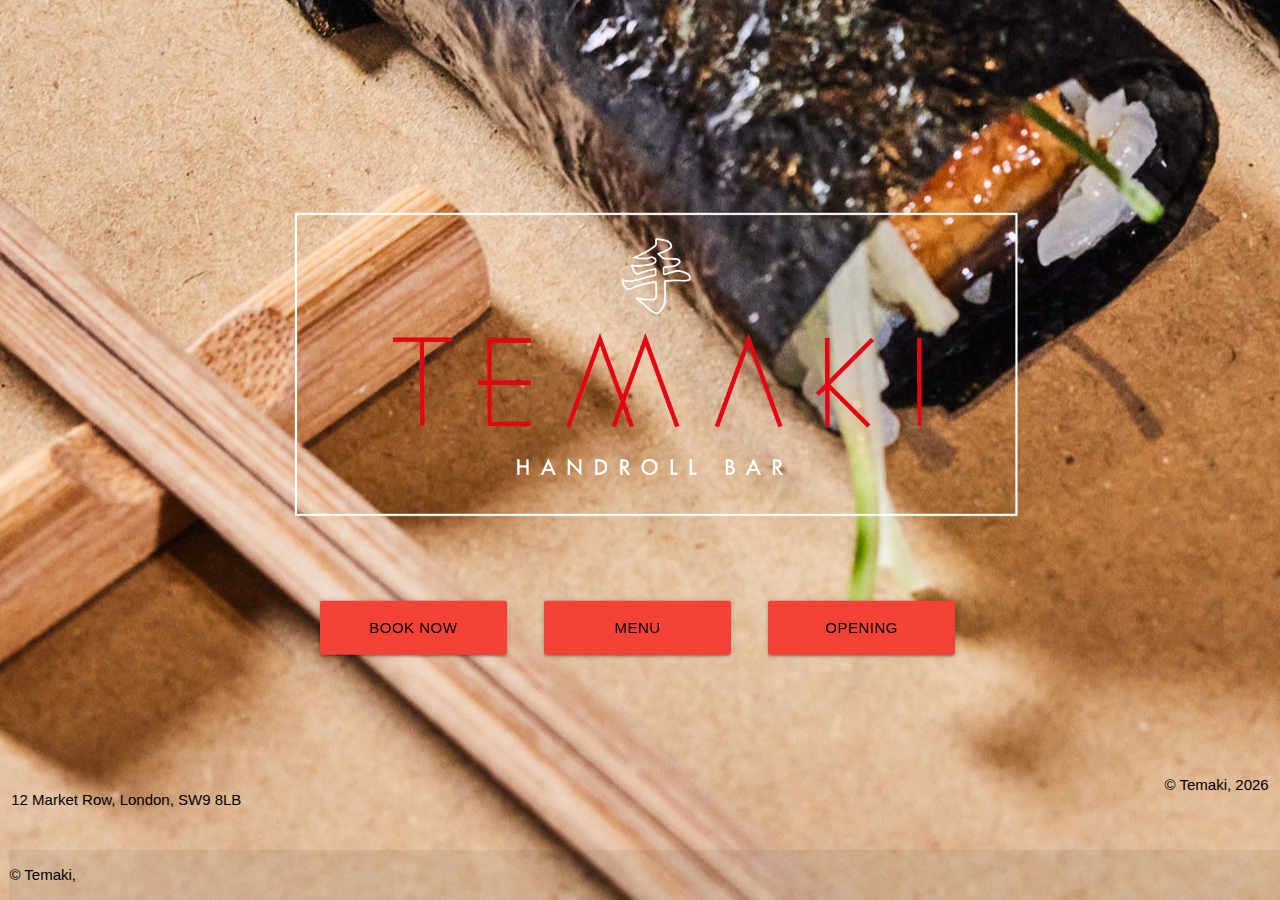
==== index.html @ 0df514a3 "Add bg image classes" ====
<!DOCTYPE html>
<html lang="en" class="home-bg">

<head>
    <meta charset="UTF-8">
    <meta name="description"
        content="London's first handroll bar opens in Brixton this summer. Temaki sushi is served alongside small plates and drinks at the elegant countertop." />

    <meta http-equiv="X-UA-Compatible" content="IE=edge">
    <meta name="viewport" content="width=device-width, initial-scale=1.0">
    <title>Temaki - Home</title>
    <link rel="shortcut icon" href="assets/images/icons/favicon.ico" type="image/x-icon" />

    <link rel="stylesheet" href="https://cdnjs.cloudflare.com/ajax/libs/font-awesome/5.15.3/css/all.min.css"
        integrity="sha512-iBBXm8fW90+nuLcSKlbmrPcLa0OT92xO1BIsZ+ywDWZCvqsWgccV3gFoRBv0z+8dLJgyAHIhR35VZc2oM/gI1w=="
        crossorigin="anonymous" referrerpolicy="no-referrer" type="text/css" />
    <link rel="stylesheet" href="https://cdnjs.cloudflare.com/ajax/libs/materialize/1.0.0/css/materialize.min.css"
        type="text/css">
    <link href="https://fonts.googleapis.com/icon?family=Material+Icons" rel="stylesheet" type="text/css">

    <link rel="stylesheet" href="assets/css/style.css" type="text/css"/>
</head>

<body>


    <main>
        <div id="wrapper" class="container logo-and-buttons ">
            <div class="container-fluid">
                <div class="row">
                    <div class="col s12 logo center-align">
                        <img class="temaki-logo" src="assets/images/temaki_logo_on_transparent.png" alt="Temaki Logo">
                    </div>
                </div>
            </div>
            <div class="buttons">
                <ul class="list-inline center-align">
                    <li>
                        <!-- Book Button -->
                        <div class="row">
                            <div class="col s12 m4 font-futura center-align">
                                <a href="https://www.opentable.co.uk/r/temaki-london?corrid=6d6acea4-cc37-4015-bec2-c011bf476546&avt=eyJ2IjoyLCJtIjowLCJwIjowLCJzIjowLCJuIjowfQ&p=2&sd=2021-08-17T19%3A00%3A00" target="_blank" rel="noopener" class="waves-effect waves-light btn-large red black-text">Book Now</a>
                            </div>
                        </div>  
                    </li>
                    <li>
                        <!-- Menu button-->
                        <div class="row">
                            <div class="col s12 m4 font-futura center-align">
                                <a href="assets/menu/temaki-menu.pdf" target="_blank" rel="noopener" class="waves-effect waves-light btn-large red black-text">Menu</a>
                            </div>
                        </div>
                    </li>
                    <li>
                        <!-- Opening Hours -->
                        <div class="row">
                            <div class="col s12 m4 font-futura center-align">
                                <a href="hours.html" class="waves-effect waves-light btn-large red black-text">Opening Hours</a>
                            </div>
                        </div>
                    </li>
                </ul>   
            </div>
        </div>
    </main>

    <footer class="page-footer transparentBG">
        <div class="container-fluid">
            <div class="row footer-content">
                <div class="col s12 l4 black-text center-align smallMedScreen">
                    <p><i class="fas fa-map-marker-alt"></i> 12 Market Row, London, SW9 8LB</p>
                </div>
                <div class="col s12 l4 black-text left-align bigScreen">
                    <p><i class="fas fa-map-marker-alt"></i> 12 Market Row, London, SW9 8LB</p>
                </div>
                <div class="col s12 l4 center-align">
                    <ul class="list-inline footer-social-links">
                        <!-- Facebook -->
                        <li><a class="black-text" href="https://www.facebook.com/Temaki-Handroll-Bar-103246971935238" target="_blank" rel="noopener"><i class="fab fa-facebook-square"></i></a></li>
                        <!-- Instagram -->
                        <li><a class="black-text" href="https://www.instagram.com/temakihandrollbar/?hl=en" target="_blank" rel="noopener"><i class="fab fa-instagram" aria-hidden="true"></i></a></li>
                        <!-- Email -->
                        <li><a class="black-text" href="mailto:info@temaki.co.uk" target="_blank" rel="noopener"><i class="fas fa-envelope"></i></a></li>
                    </ul>
                </div>
                <div class="col s12 l4 black-text center-align smallMedScreen">
                    <div class="copyright-text">&copy; Temaki, <span class="year"></span></div>
                </div>
                <div class="col s12 l4 black-text right-align bigScreen">
                    <div class="copyright-text">&copy; Temaki, <span class="year"></span></div>
                </div>
            </div>
        </div>
        <div class="footer-copyright black-text">
            <div class="container-fluid">
                <div class="col copyright-text center-align">&copy; Temaki, <span id="year"></span></div>
            </div>
        </div>
    </footer>

    <script src="https://code.jquery.com/jquery-3.6.0.min.js"
        integrity="sha256-/xUj+3OJU5yExlq6GSYGSHk7tPXikynS7ogEvDej/m4=" crossorigin="anonymous"></script>
    <script src="https://cdnjs.cloudflare.com/ajax/libs/materialize/1.0.0/js/materialize.min.js"></script>

    <script src="assets/js/script.js"></script>
</body>

</html>
---- assets/css/style.css ----
@font-face {
    font-family: "Futura";
    src:
     url("../fonts/futura-medium.woff") format("woff"),
        url("../fonts/futura-medium.woff2") format("woff2"),
        url("../fonts/futura-medium.ttf") format("truetype");
    font-weight: 500;
    font-style: normal;
    font-display: swap;
}

@import url('https://fonts.googleapis.com/css2?family=Roboto:wght@100;300;400;500;700;900&display=swap');

/* Background images */

html {
    -webkit-background-size: cover;
    -moz-background-size: cover;
    -o-background-size: cover;
    background-size: cover;
  }

.home-bg {
    background: url(/assets/images/home_bg.jpeg) no-repeat center center fixed; 
}

.hours-bg {
    background: url(/assets/images/hours_bg.png) no-repeat center center fixed; 
}

.transparentBG {
    background-color: rgba(0,0,0,0);
}

#wrapper {
    position: fixed;
    top: 50%;
    left: 50%;
    transform: translate(-50%, -50%);
}
/* Footer positioning */

body {
    display: flex;
    min-height: 100vh;
    flex-direction: column;
  }

  main {
    flex: 1 0 auto;
  }


/* Inline list positioning */

.list-inline {
    padding-left: 0;
    margin-left: -5px;
    list-style: none;
  }
  .list-inline > li {
    display: inline-block;
    padding-right: 5px;
    padding-left: 5px;
  }

/*
------------------------------------------
Fonts
------------------------------------------
*/

.font-futura {
    font-family: "futura-medium", sans-serif;
}

.font-roboto {
    font-family: "Roboto", sans-serif;
}

/* Text shadows */

.text-shadow {
    text-shadow: 0.125rem 0.125rem 0.125rem rgba(0, 0, 0, 0.5);
}

/*
------------------------------------------
Logo
------------------------------------------
*/

.logo {
    margin-top: 3.125rem;
}


/* .logo {
    position: fixed;
    top: 50%;
    left: 50%;
    transform: translate(-50%, -50%);
}  */

.temaki-logo {
    height: 100%;
    width: 100%;
}

/*
------------------------------------------
Address
------------------------------------------
*/

.address {
    margin-top: 1.25rem;
}

.address p {
    margin: 0.3125rem 0 0.3125rem 0
}

/*
------------------------------------------
Hours
------------------------------------------
*/

.hours-days {
    margin-bottom: 0.3125rem;
}

.hours-times {
    margin-top: 0.3125rem;
}

/*
------------------------------------------
Contact Us
------------------------------------------
*/

.email-link a {
    color: #f44336;
}

.email-link a:hover {
    color: #b71c1c;
}

/*
------------------------------------------
Buttons
------------------------------------------
*/

.buttons {
    margin-bottom: 100px;
}


.btn-large {
    width: 12.5rem;
}

.btn-large:hover {
    color: #fff !important;
}

/*
------------------------------------------
Footer
------------------------------------------
*/

.footer-social-links {
    margin: 0;
    font-size: 2.5rem;
}

.page-footer{
    padding: 0;
}


.footer-copyright {
    margin-left: 0.625rem
}

.bigScreen {
    display: none;
}

.smallMedScreen {
    display: block;
}

/* ---------------------------------------------------Media queries */

/* >600px - Materialize Tablet devices (m) */

@media screen and (min-width: 601px) {

    .temaki-logo {
        height: 75%;
        width: 75%;
    }



}

/* >992px - Materialize Desktop devices (l) */

@media screen and (min-width: 992px) {

    .temaki-logo {
        height: 100%;
        width: 100%;
    }

    .bigScreen {
        display: block;
    }
    
    .smallMedScreen {
        display: none;
    }
}


/* >1200px - Materialize Large Desktop devices (l) */

@media screen and (min-width: 1200px) {

}
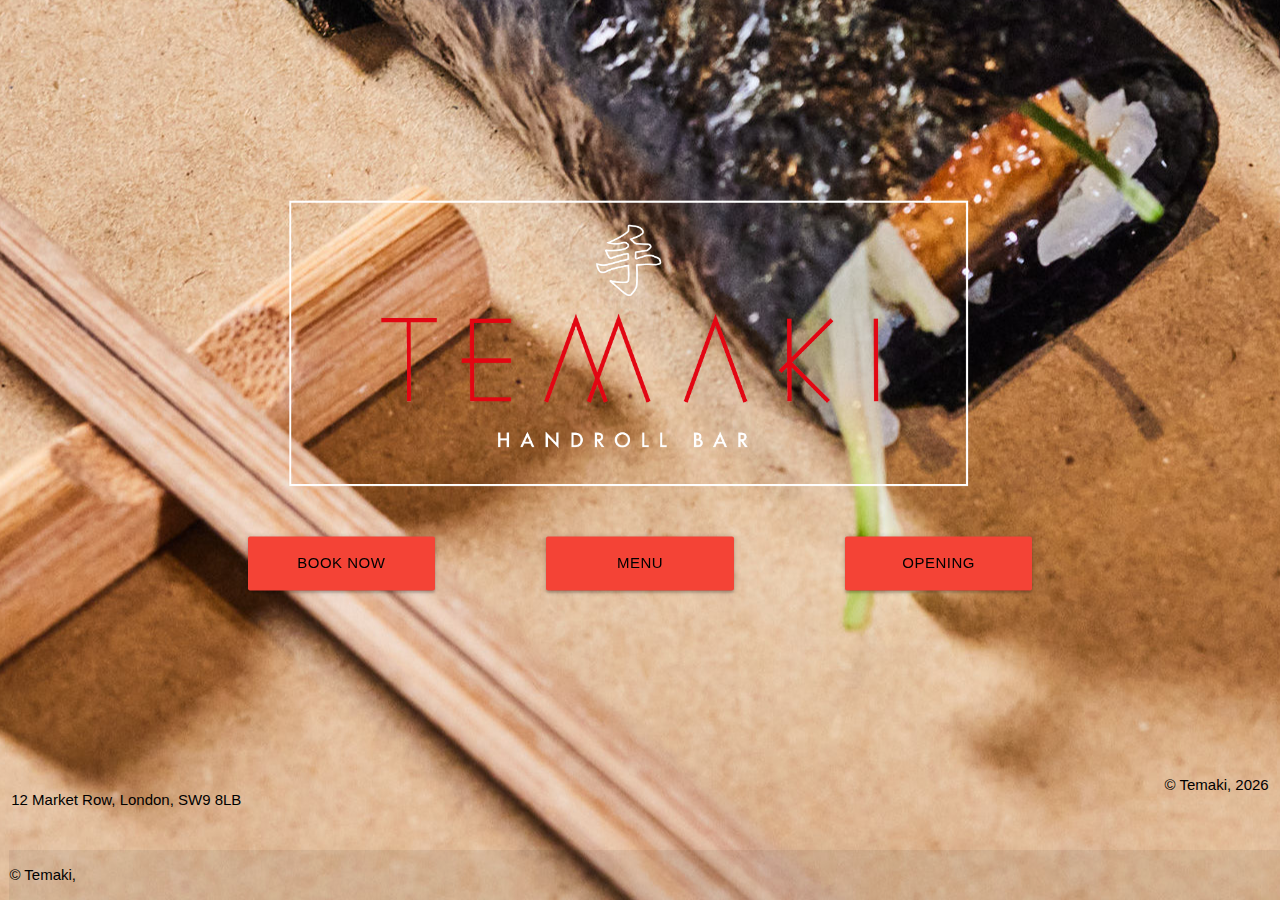
==== commit 80e5f1da: "Update button position and center logo" ====
--- a/index.html
+++ b/index.html
@@ -34,31 +34,27 @@
                 </div>
             </div>
             <div class="buttons">
-                <ul class="list-inline center-align">
-                    <li>
-                        <!-- Book Button -->
-                        <div class="row">
-                            <div class="col s12 m4 font-futura center-align">
-                                <a href="https://www.opentable.co.uk/r/temaki-london?corrid=6d6acea4-cc37-4015-bec2-c011bf476546&avt=eyJ2IjoyLCJtIjowLCJwIjowLCJzIjowLCJuIjowfQ&p=2&sd=2021-08-17T19%3A00%3A00" target="_blank" rel="noopener" class="waves-effect waves-light btn-large red black-text">Book Now</a>
-                            </div>
-                        </div>  
-                    </li>
-                    <li>
+                <ul class="center-align">
+                    <div class="row">
+                        <div class="col s12 m4 font-futura center-align button">
+                            <li>
+                                <!-- Book Button -->
+                                 <a href="https://www.opentable.co.uk/r/temaki-london?corrid=6d6acea4-cc37-4015-bec2-c011bf476546&avt=eyJ2IjoyLCJtIjowLCJwIjowLCJzIjowLCJuIjowfQ&p=2&sd=2021-08-17T19%3A00%3A00" target="_blank" rel="noopener" class="waves-effect waves-light btn-large red black-text">Book Now</a>
+                            </li> 
+                        </div>
+                        <div class="col s12 m4 font-futura center-align button">
+                            <li>
                         <!-- Menu button-->
-                        <div class="row">
-                            <div class="col s12 m4 font-futura center-align">
                                 <a href="assets/menu/temaki-menu.pdf" target="_blank" rel="noopener" class="waves-effect waves-light btn-large red black-text">Menu</a>
-                            </div>
+                            </li>    
                         </div>
-                    </li>
-                    <li>
+                        <div class="col s12 m4 font-futura center-align button">
+                            <li>
                         <!-- Opening Hours -->
-                        <div class="row">
-                            <div class="col s12 m4 font-futura center-align">
                                 <a href="hours.html" class="waves-effect waves-light btn-large red black-text">Opening Hours</a>
-                            </div>
-                        </div>
-                    </li>
+                            </li>
+                        </div> 
+                    </div>   
                 </ul>   
             </div>
         </div>
--- a/assets/css/style.css
+++ b/assets/css/style.css
@@ -105,6 +105,7 @@
 .temaki-logo {
     height: 100%;
     width: 100%;
+    margin-bottom: -50px;
 }
 
 /*
@@ -156,12 +157,14 @@
 */
 
 .buttons {
-    margin-bottom: 100px;
-}
+    margin-bottom: 180px;
+}
+
 
 
 .btn-large {
     width: 12.5rem;
+    margin: 20px 10px 20px 10px
 }
 
 .btn-large:hover {
@@ -227,6 +230,10 @@
     .smallMedScreen {
         display: none;
     }
+
+    .temaki-logo {
+        padding-right: 53px;
+   }
 }
 
 
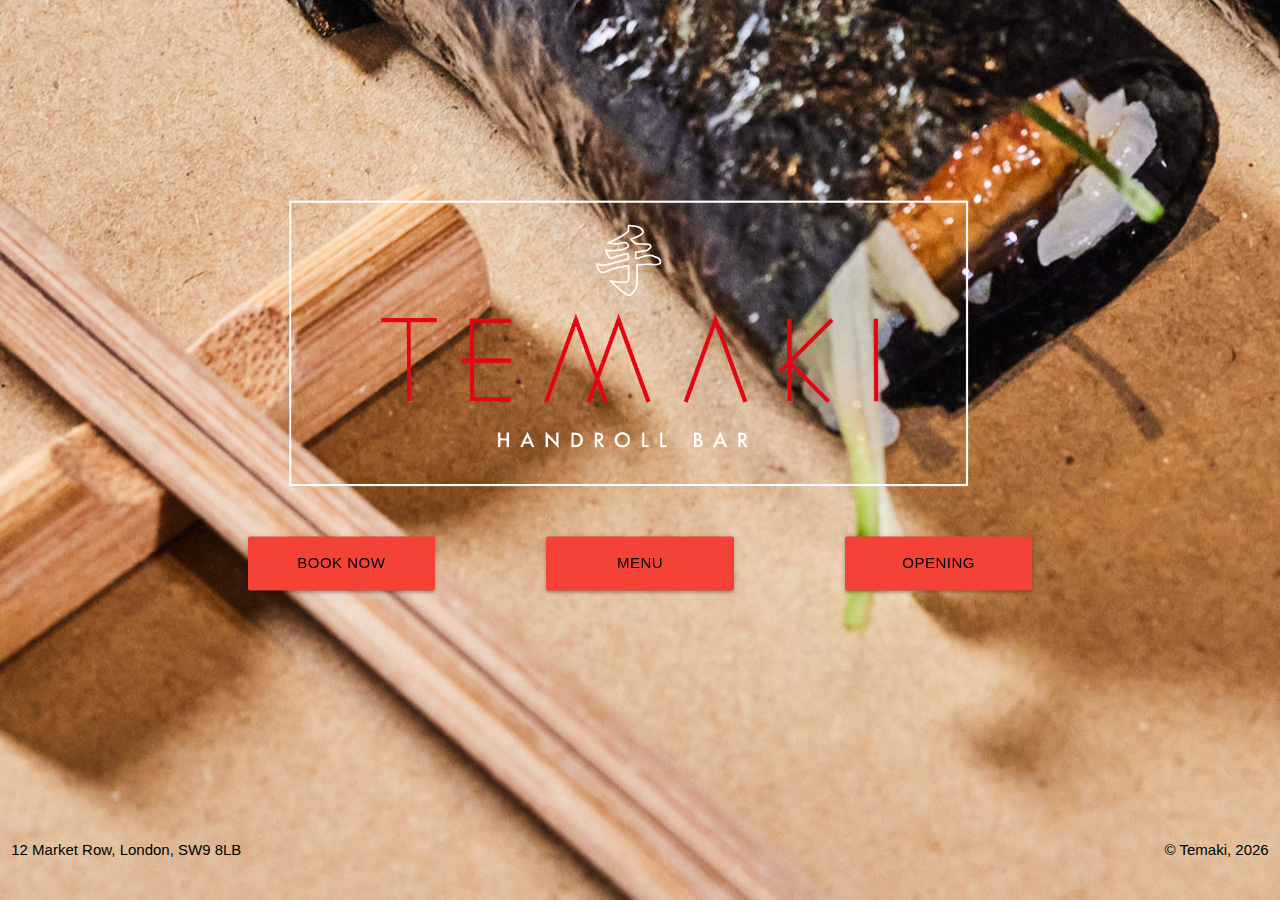
==== commit 83817861: "Fix footer copyright alignment" ====
--- a/index.html
+++ b/index.html
@@ -83,15 +83,19 @@
                     <div class="copyright-text">&copy; Temaki, <span class="year"></span></div>
                 </div>
                 <div class="col s12 l4 black-text right-align bigScreen">
-                    <div class="copyright-text">&copy; Temaki, <span class="year"></span></div>
+                    <div class="copyright-text">
+                        <p>&copy; Temaki, <span class="year"></span></p>
+                    </div>
                 </div>
             </div>
         </div>
-        <div class="footer-copyright black-text">
+        <!-- <div class="footer-copyright black-text">
             <div class="container-fluid">
-                <div class="col copyright-text center-align">&copy; Temaki, <span id="year"></span></div>
+                <div class="col copyright-text center-align">&copy; Temaki, <span id="year"></span>
+                    <p>&copy; Temaki, <span id="year"></span></p>
+                </div>
             </div>
-        </div>
+        </div> -->
     </footer>
 
     <script src="https://code.jquery.com/jquery-3.6.0.min.js"
--- a/assets/css/style.css
+++ b/assets/css/style.css
@@ -114,13 +114,13 @@
 ------------------------------------------
 */
 
-.address {
+/* .address {
     margin-top: 1.25rem;
 }
 
 .address p {
     margin: 0.3125rem 0 0.3125rem 0
-}
+} */
 
 /*
 ------------------------------------------
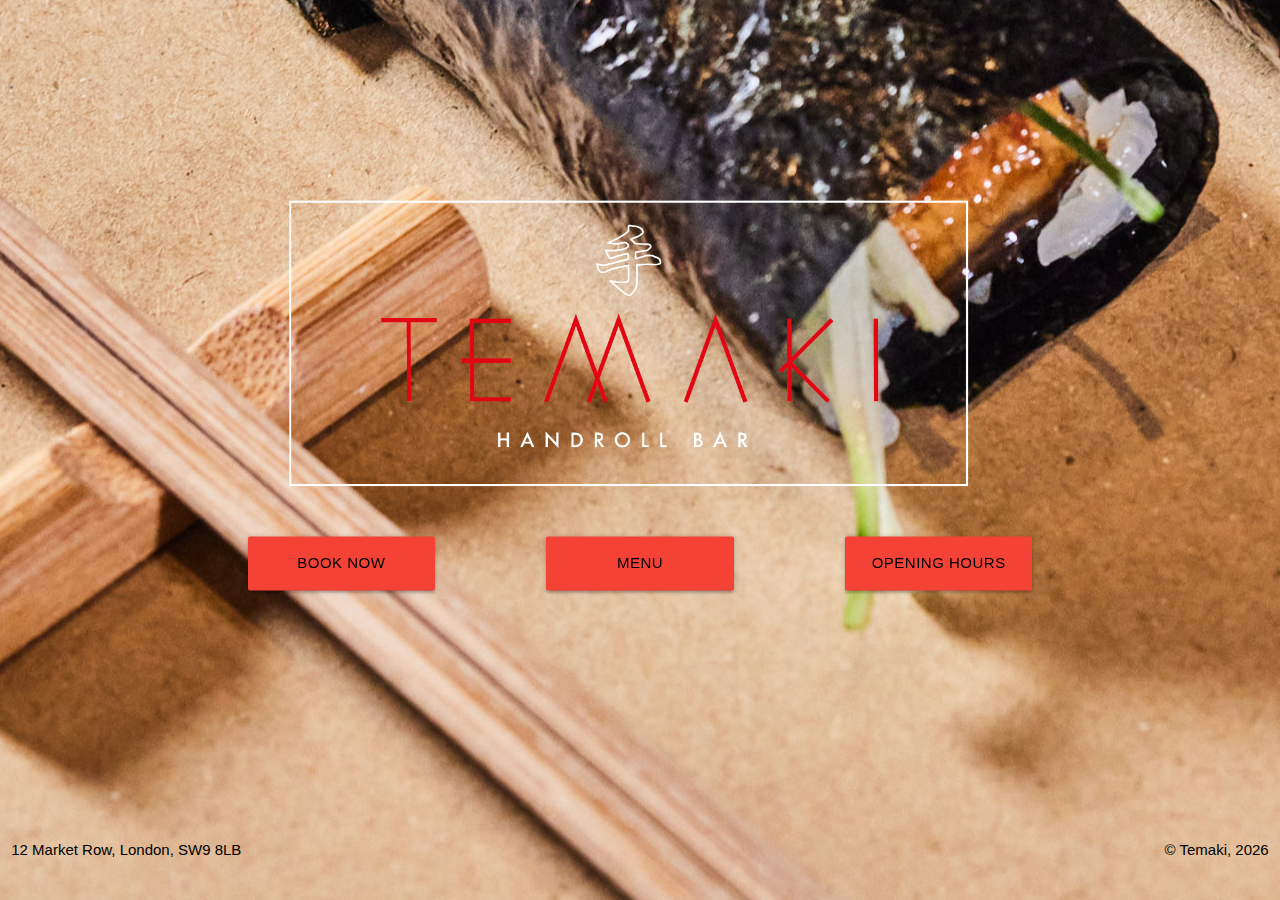
==== commit 5c95e2df: "Add home link to logo" ====
--- a/index.html
+++ b/index.html
@@ -29,7 +29,7 @@
             <div class="container-fluid">
                 <div class="row">
                     <div class="col s12 logo center-align">
-                        <img class="temaki-logo" src="assets/images/temaki_logo_on_transparent.png" alt="Temaki Logo">
+                        <a href="index.html"><img class="temaki-logo" src="assets/images/temaki_logo_on_transparent.png" alt="Temaki Logo"></a>
                     </div>
                 </div>
             </div>
--- a/assets/css/style.css
+++ b/assets/css/style.css
@@ -11,6 +11,13 @@
 
 @import url('https://fonts.googleapis.com/css2?family=Roboto:wght@100;300;400;500;700;900&display=swap');
 
+/* General positioning */
+
+.center {
+    margin-left: auto;
+    margin-right: auto;
+}
+
 /* Background images */
 
 html {
@@ -25,7 +32,8 @@
 }
 
 .hours-bg {
-    background: url(/assets/images/hours_bg.png) no-repeat center center fixed; 
+    background: url(/assets/images/hours_bg.jpeg) no-repeat center center fixed;
+    background-size: cover !important; 
 }
 
 .transparentBG {
@@ -105,7 +113,7 @@
 .temaki-logo {
     height: 100%;
     width: 100%;
-    margin-bottom: -50px;
+    /* margin-bottom: -50px; */
 }
 
 /*
@@ -136,6 +144,23 @@
     margin-top: 0.3125rem;
 }
 
+.hours-table {
+    /* border: solid black 2px; */
+    border-collapse: separate;
+    border-radius: 20px;
+    -moz-border-radius: 20px;
+    background-color: rgba(255, 255, 255, 0.8);
+    /* width: 90%; */
+}
+
+td {
+    border-bottom: solid 1px black;
+}
+
+.bottom-table {
+    border-bottom: none;
+}
+
 /*
 ------------------------------------------
 Contact Us
@@ -161,10 +186,10 @@
 }
 
 
-
 .btn-large {
     width: 12.5rem;
-    margin: 20px 10px 20px 10px
+    margin: 20px 10px 20px 10px;
+    padding: 0;
 }
 
 .btn-large:hover {
@@ -210,13 +235,14 @@
         width: 75%;
     }
 
-
-
+    .hours-table {
+        width: 75%;
+    }
 }
 
 /* >992px - Materialize Desktop devices (l) */
 
-@media screen and (min-width: 992px) {
+@media screen and (min-width: 993px) {
 
     .temaki-logo {
         height: 100%;
@@ -241,4 +267,8 @@
 
 @media screen and (min-width: 1200px) {
 
-}
+    .temaki-logo {
+        margin-bottom: -50px;
+    }
+
+}
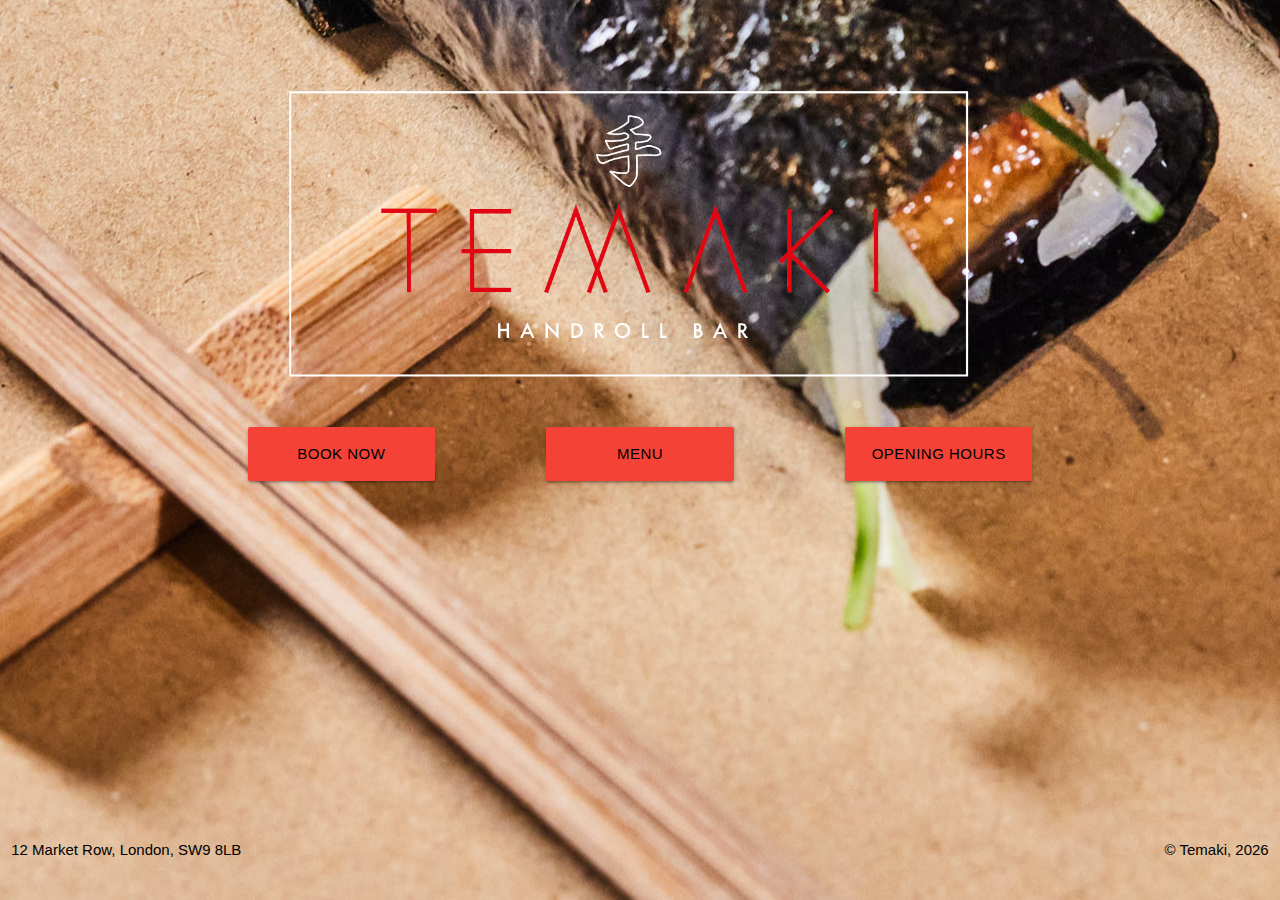
==== commit ae4625b0: "Fix main content positioning" ====
--- a/index.html
+++ b/index.html
@@ -25,7 +25,7 @@
 
 
     <main>
-        <div id="wrapper" class="container logo-and-buttons ">
+        <div class="container logo-and-buttons ">
             <div class="container-fluid">
                 <div class="row">
                     <div class="col s12 logo center-align">
@@ -62,11 +62,11 @@
 
     <footer class="page-footer transparentBG">
         <div class="container-fluid">
-            <div class="row footer-content">
-                <div class="col s12 l4 black-text center-align smallMedScreen">
+            <div class="row footer-content font-roboto">
+                <div class="col s12 l4 black-text uppercase center-align smallMedScreen">
                     <p><i class="fas fa-map-marker-alt"></i> 12 Market Row, London, SW9 8LB</p>
                 </div>
-                <div class="col s12 l4 black-text left-align bigScreen">
+                <div class="col s12 l4 black-text uppercase left-align bigScreen">
                     <p><i class="fas fa-map-marker-alt"></i> 12 Market Row, London, SW9 8LB</p>
                 </div>
                 <div class="col s12 l4 center-align">
@@ -80,7 +80,7 @@
                     </ul>
                 </div>
                 <div class="col s12 l4 black-text center-align smallMedScreen">
-                    <div class="copyright-text">&copy; Temaki, <span class="year"></span></div>
+                    <p class="copyright-text">&copy; Temaki, <span class="year"></span>
                 </div>
                 <div class="col s12 l4 black-text right-align bigScreen">
                     <div class="copyright-text">
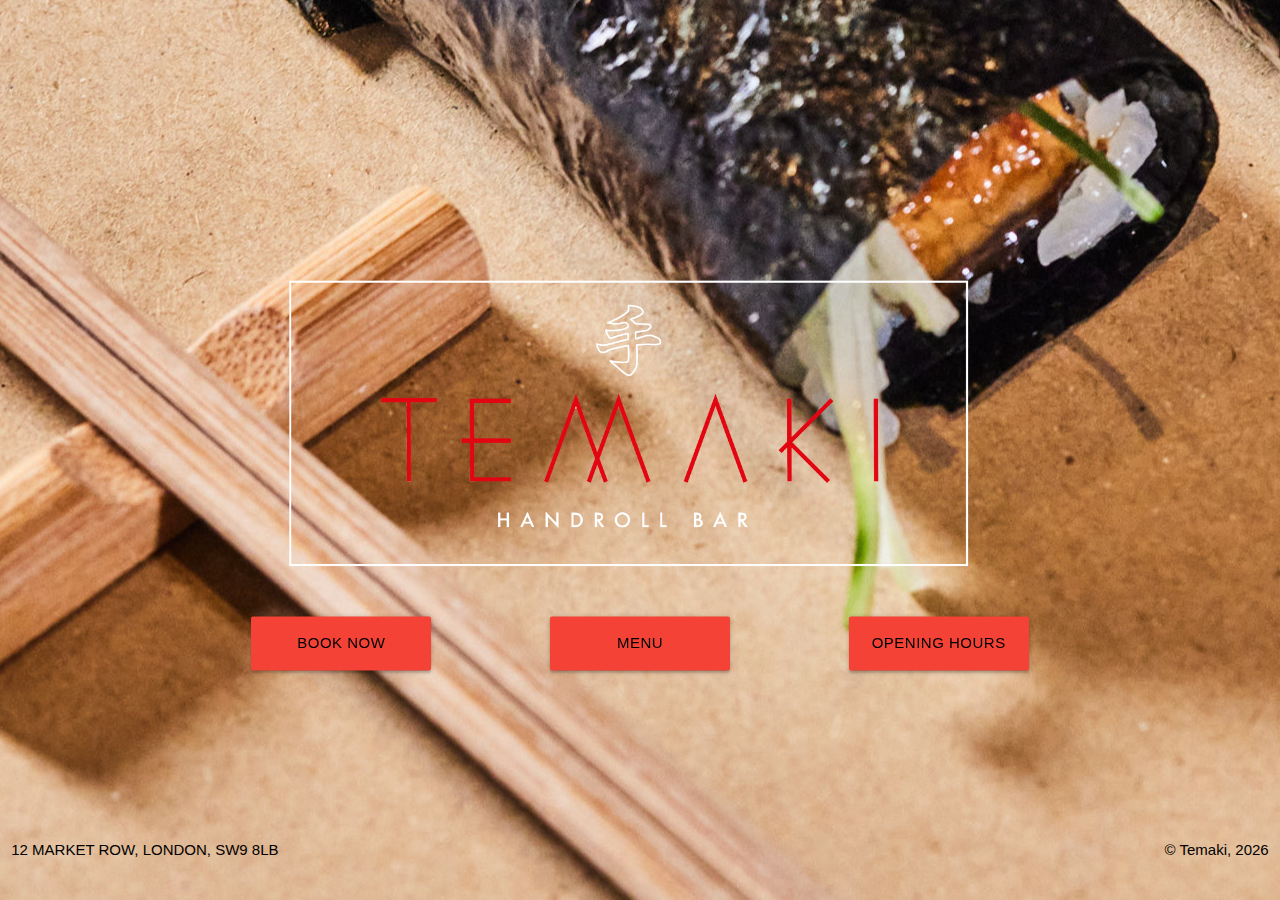
==== commit a6c35085: "Edit title, add wrapper id to logo-and-buttons div" ====
--- a/index.html
+++ b/index.html
@@ -8,7 +8,7 @@
 
     <meta http-equiv="X-UA-Compatible" content="IE=edge">
     <meta name="viewport" content="width=device-width, initial-scale=1.0">
-    <title>Temaki - Home</title>
+    <title>Temaki</title>
     <link rel="shortcut icon" href="assets/images/icons/favicon.ico" type="image/x-icon" />
 
     <link rel="stylesheet" href="https://cdnjs.cloudflare.com/ajax/libs/font-awesome/5.15.3/css/all.min.css"
@@ -22,10 +22,8 @@
 </head>
 
 <body>
-
-
     <main>
-        <div class="container logo-and-buttons ">
+        <div id="wrapper" class="container logo-and-buttons">
             <div class="container-fluid">
                 <div class="row">
                     <div class="col s12 logo center-align">
@@ -39,7 +37,7 @@
                         <div class="col s12 m4 font-futura center-align button">
                             <li>
                                 <!-- Book Button -->
-                                 <a href="https://www.opentable.co.uk/r/temaki-london?corrid=6d6acea4-cc37-4015-bec2-c011bf476546&avt=eyJ2IjoyLCJtIjowLCJwIjowLCJzIjowLCJuIjowfQ&p=2&sd=2021-08-17T19%3A00%3A00" target="_blank" rel="noopener" class="waves-effect waves-light btn-large red black-text">Book Now</a>
+                                <a href="https://www.opentable.co.uk/r/temaki-london?corrid=6d6acea4-cc37-4015-bec2-c011bf476546&avt=eyJ2IjoyLCJtIjowLCJwIjowLCJzIjowLCJuIjowfQ&p=2&sd=2021-08-17T19%3A00%3A00" target="_blank" rel="noopener" class="waves-effect waves-light btn-large red black-text">Book Now</a>
                             </li> 
                         </div>
                         <div class="col s12 m4 font-futura center-align button">
--- a/assets/css/style.css
+++ b/assets/css/style.css
@@ -40,12 +40,15 @@
     background-color: rgba(0,0,0,0);
 }
 
+/* Center page content */
+
 #wrapper {
     position: fixed;
     top: 50%;
     left: 50%;
     transform: translate(-50%, -50%);
 }
+
 /* Footer positioning */
 
 body {
@@ -54,10 +57,13 @@
     flex-direction: column;
   }
 
-  main {
+main {
     flex: 1 0 auto;
   }
 
+/* .page-footer {
+    margin-top: auto;
+} */
 
 /* Inline list positioning */
 
@@ -90,6 +96,12 @@
 
 .text-shadow {
     text-shadow: 0.125rem 0.125rem 0.125rem rgba(0, 0, 0, 0.5);
+}
+
+/* Uppercase */
+
+.uppercase {
+    text-transform: uppercase;
 }
 
 /*
@@ -113,6 +125,7 @@
 .temaki-logo {
     height: 100%;
     width: 100%;
+    padding-right: 6px;
     /* margin-bottom: -50px; */
 }
 
@@ -167,13 +180,13 @@
 ------------------------------------------
 */
 
-.email-link a {
+/* .email-link a {
     color: #f44336;
 }
 
 .email-link a:hover {
     color: #b71c1c;
-}
+} */
 
 /*
 ------------------------------------------
@@ -181,13 +194,13 @@
 ------------------------------------------
 */
 
-.buttons {
-    margin-bottom: 180px;
-}
+/* .buttons {
+    margin-bottom: 20px;
+} */
 
 
 .btn-large {
-    width: 12.5rem;
+    width: 12rem;
     margin: 20px 10px 20px 10px;
     padding: 0;
 }
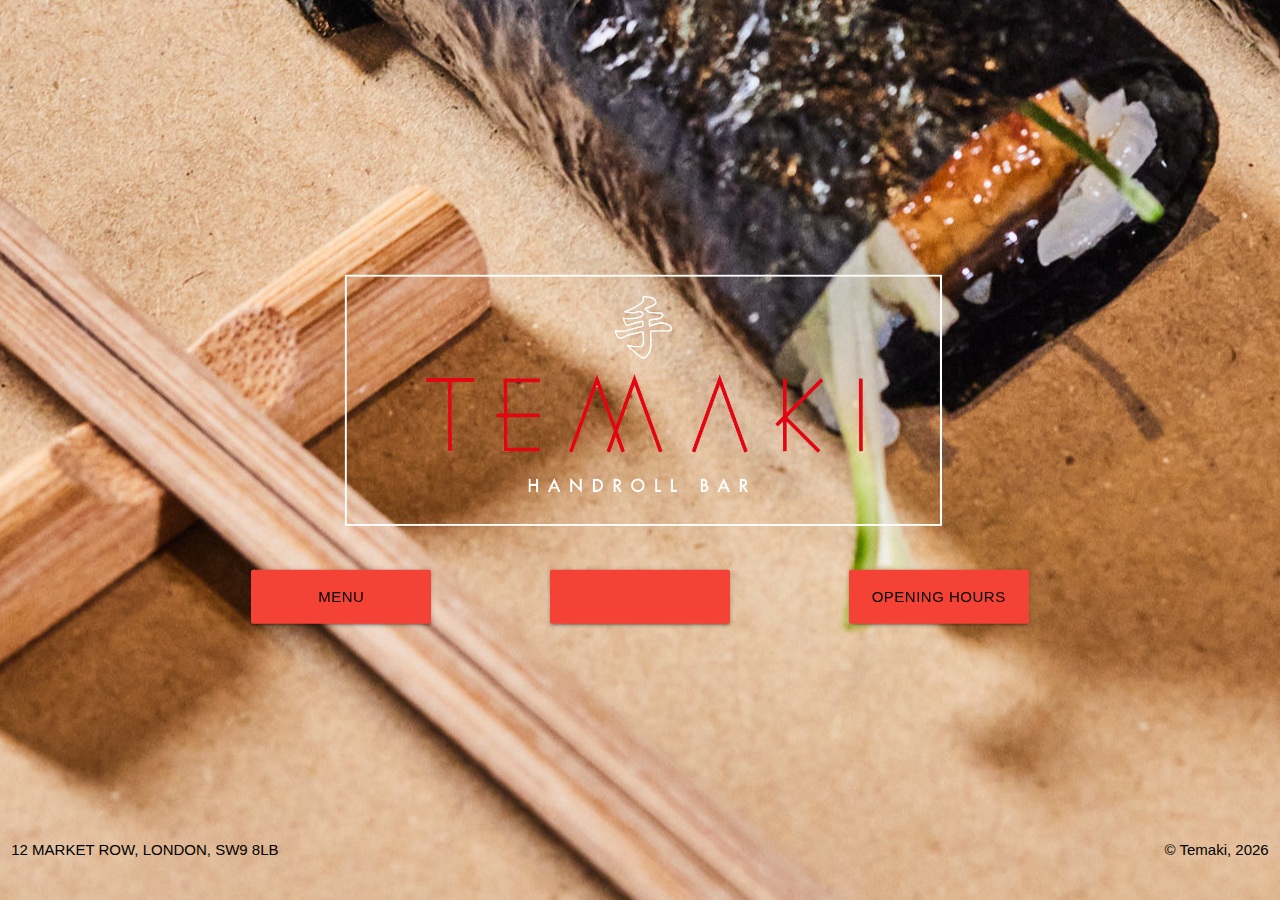
==== commit 85932f73: "Add Open Table reservation widget to button" ====
--- a/index.html
+++ b/index.html
@@ -34,26 +34,32 @@
             <div class="buttons">
                 <ul class="center-align">
                     <div class="row">
+                        <!-- <div class="col s12 m4 font-futura center-align button">
+                            <li>
+                                <a href="https://www.opentable.co.uk/r/temaki-london?corrid=6d6acea4-cc37-4015-bec2-c011bf476546&avt=eyJ2IjoyLCJtIjowLCJwIjowLCJzIjowLCJuIjowfQ&p=2&sd=2021-08-17T19%3A00%3A00" target="_blank" rel="noopener" class="waves-effect waves-light btn-large red black-text">Book Now</a>
+                            </li> 
+                        </div> -->
                         <div class="col s12 m4 font-futura center-align button">
                             <li>
-                                <!-- Book Button -->
-                                <a href="https://www.opentable.co.uk/r/temaki-london?corrid=6d6acea4-cc37-4015-bec2-c011bf476546&avt=eyJ2IjoyLCJtIjowLCJwIjowLCJzIjowLCJuIjowfQ&p=2&sd=2021-08-17T19%3A00%3A00" target="_blank" rel="noopener" class="waves-effect waves-light btn-large red black-text">Book Now</a>
-                            </li> 
+                            <!-- Menu button-->
+                                <a href="assets/menu/temaki-menu.pdf" target="_blank" rel="noopener" class="waves-effect waves-light btn-large red black-text">Menu</a>
+                            </li>    
                         </div>
-                        <div class="col s12 m4 font-futura center-align button">
+                        <div class="col s12 m4 center-align font-futura center-align button">
                             <li>
-                        <!-- Menu button-->
-                                <a href="assets/menu/temaki-menu.pdf" target="_blank" rel="noopener" class="waves-effect waves-light btn-large red black-text">Menu</a>
+                            <!-- Open table button-->
+                            <a class="waves-effect waves-light btn-large red black-text"><script type='text/javascript' src='//www.opentable.co.uk/widget/reservation/loader?rid=254679&type=button&theme=standard&iframe=false&domain=couk&lang=en-GB&newtab=true&ot_source=Restaurant%20website'></script></a>
+                            <!-- <script type='text/javascript' src='//www.opentable.co.uk/widget/reservation/loader?rid=254679&type=button&theme=standard&iframe=false&domain=couk&lang=en-GB&newtab=true&ot_source=Restaurant%20website'></script> -->
                             </li>    
                         </div>
                         <div class="col s12 m4 font-futura center-align button">
                             <li>
-                        <!-- Opening Hours -->
+                            <!-- Opening Hours -->
                                 <a href="hours.html" class="waves-effect waves-light btn-large red black-text">Opening Hours</a>
                             </li>
                         </div> 
                     </div>   
-                </ul>   
+                </ul>
             </div>
         </div>
     </main>
--- a/assets/css/style.css
+++ b/assets/css/style.css
@@ -28,7 +28,7 @@
   }
 
 .home-bg {
-    background: url(/assets/images/home_bg.jpeg) no-repeat center center fixed; 
+    background: url(/assets/images/home_bg.jpeg) no-repeat center center fixed;
 }
 
 .hours-bg {
@@ -40,20 +40,11 @@
     background-color: rgba(0,0,0,0);
 }
 
-/* Center page content */
-
-#wrapper {
-    position: fixed;
-    top: 50%;
-    left: 50%;
-    transform: translate(-50%, -50%);
-}
-
 /* Footer positioning */
 
 body {
     display: flex;
-    min-height: 100vh;
+    min-height: 90vh;
     flex-direction: column;
   }
 
@@ -113,7 +104,6 @@
 .logo {
     margin-top: 3.125rem;
 }
-
 
 /* .logo {
     position: fixed;
@@ -128,20 +118,6 @@
     padding-right: 6px;
     /* margin-bottom: -50px; */
 }
-
-/*
-------------------------------------------
-Address
-------------------------------------------
-*/
-
-/* .address {
-    margin-top: 1.25rem;
-}
-
-.address p {
-    margin: 0.3125rem 0 0.3125rem 0
-} */
 
 /*
 ------------------------------------------
@@ -176,28 +152,9 @@
 
 /*
 ------------------------------------------
-Contact Us
-------------------------------------------
-*/
-
-/* .email-link a {
-    color: #f44336;
-}
-
-.email-link a:hover {
-    color: #b71c1c;
-} */
-
-/*
-------------------------------------------
 Buttons
 ------------------------------------------
 */
-
-/* .buttons {
-    margin-bottom: 20px;
-} */
-
 
 .btn-large {
     width: 12rem;
@@ -209,6 +166,29 @@
     color: #fff !important;
 }
 
+/* Open table button */
+
+#ot-reservation-widget {
+    margin: auto;
+}
+
+.ot-button {
+    background-color: #F44336 !important;
+    color: #000 !important;
+    text-transform: uppercase !important;
+    font-family: "futura-medium", sans-serif !important;
+    font-weight: normal !important;
+    font-size: 15px !important;
+    width: 12rem !important;
+    border: none !important;
+    padding-top: 3px !important;
+    padding-right: 27px !important;
+}
+
+.ot-button:hover {
+    color: #fff !important;
+}
+
 /*
 ------------------------------------------
 Footer
@@ -243,6 +223,10 @@
 
 @media screen and (min-width: 601px) {
 
+    .logo-and-buttons {
+        margin-top: 150px !important;
+    }
+
     .temaki-logo {
         height: 75%;
         width: 75%;
@@ -251,12 +235,24 @@
     .hours-table {
         width: 75%;
     }
+
+    body {
+        min-height: 100vh;
+      }
 }
 
 /* >992px - Materialize Desktop devices (l) */
 
 @media screen and (min-width: 993px) {
 
+    .logo-and-buttons {
+        margin-top: 0 !important;
+    }
+
+    .logo {
+        margin-top: 0;
+    }
+    
     .temaki-logo {
         height: 100%;
         width: 100%;
@@ -271,8 +267,20 @@
     }
 
     .temaki-logo {
-        padding-right: 53px;
+        height: 85%;
+        width: 85%;
+        /* padding-right: 53px; */
+        padding-right: 20px;
    }
+
+   /* Center page content */
+
+    #wrapper {
+        position: fixed;
+        top: 50%;
+        left: 50%;
+        transform: translate(-50%, -50%);
+    }
 }
 
 
